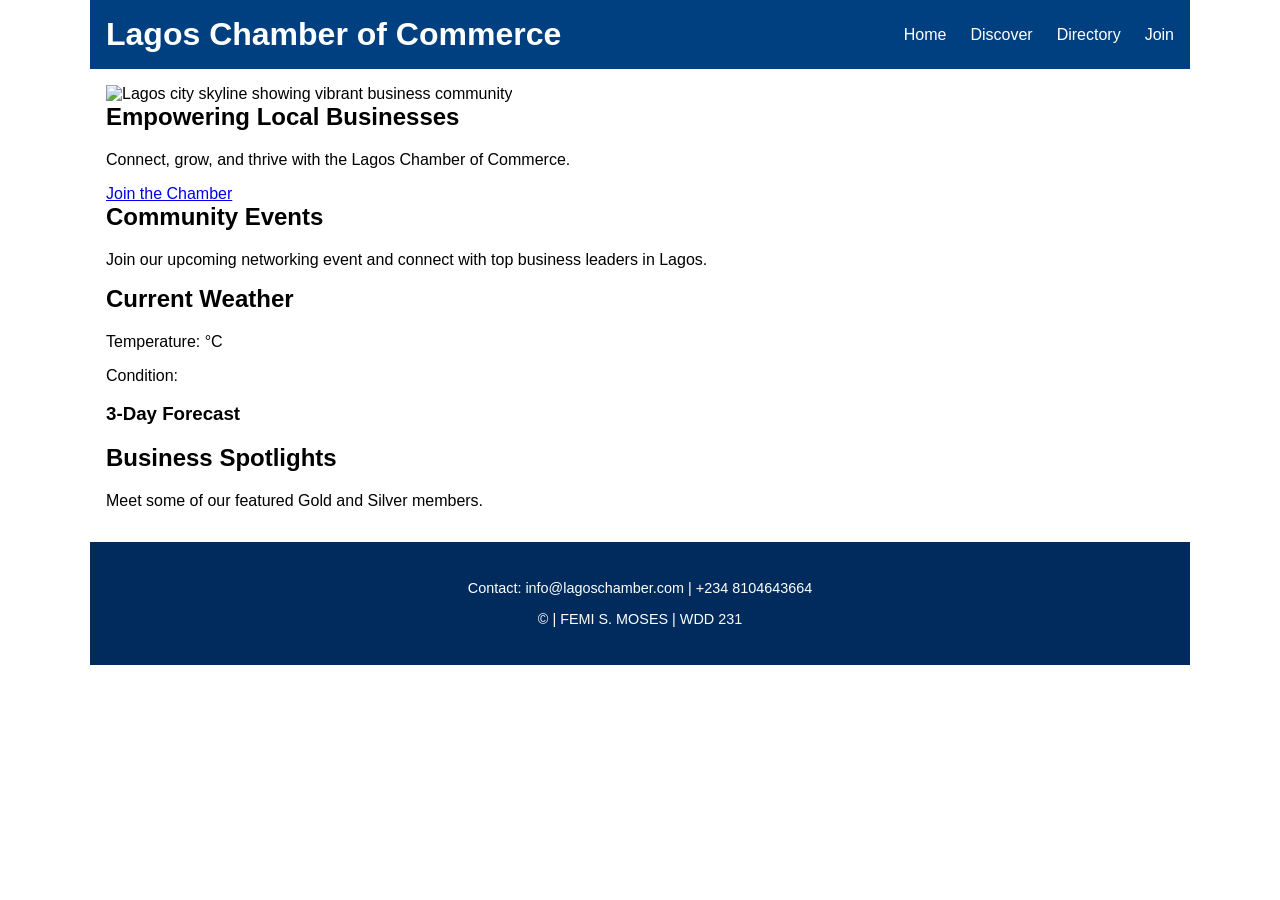
==== chamber/index.html @ e2870254 "update: index.html - Landing Page for Chamber Commerce" ====
<!DOCTYPE html>
<html lang="en">
<head>
    <meta charset="UTF-8">
    <meta name="viewport" content="width=device-width, initial-scale=1.0">

    <title>Home | Chamber of Commerce</title>

    <meta name="description" content="Welcome to the Chamber of Commerce. Discover local businesses, events, and opportunities to grow.">
    <meta name="author" content="Femi S. Moses">

    <!-- Open Graph -->
    <meta property="og:title" content="Chamber of Commerce Home Page">
    <meta property="og:description" content="Explore local businesses, weather updates, and featured members.">
    <meta property="og:image" content="https://momisam.github.io/wdd231/chamber/images/favicon.png">
    <meta property="og:url" content="https://momisam.github.io/wdd231/chamber/index.html">

    <link rel="icon" href="images/favicon.ico">

    <!-- CSS -->
    <link rel="stylesheet" href="styles/normalize.css">
    <link rel="stylesheet" href="styles/small.css">
    <link rel="stylesheet" href="styles/larger.css">

    <!-- JS -->
    <script src="scripts/index.js" defer></script>
</head>

<body>

<header>
    <h1>Lagos Chamber of Commerce</h1>
    <nav>
        <ul>
            <li><a href="index.html">Home</a></li>
            <li><a href="discover.html">Discover</a></li>
            <li><a href="directory.html">Directory</a></li>
            <li><a href="join.html">Join</a></li>
        </ul>
    </nav>
</header>

<main>

  <!-- HERO + CTA -->
  <section class="hero">
    <img src="images/hero.jpg" alt="Lagos city skyline showing vibrant business community">
    <div class="hero-text">
      <h2>Empowering Local Businesses</h2>
      <p>Connect, grow, and thrive with the Lagos Chamber of Commerce.</p>
      <a href="join.html" class="cta">Join the Chamber</a>
    </div>
  </section>

  <!-- COMMUNITY / EVENTS -->
  <section class="events">
    <h2>Community Events</h2>
    <p>Join our upcoming networking event and connect with top business leaders in Lagos.</p>
  </section>

  <!-- WEATHER -->
  <section class="weather">
    <h2>Current Weather</h2>
    <p>Temperature: <span id="temp"></span>°C</p>
    <p>Condition: <span id="desc"></span></p>

    <h3>3-Day Forecast</h3>
    <div id="forecast"></div>
  </section>

  <!-- SPOTLIGHTS -->
  <section class="spotlights">
    <h2>Business Spotlights</h2>
    <p>Meet some of our featured Gold and Silver members.</p>
    <div id="spotlight-container"></div>
  </section>

</main>

<footer>
    <p>Contact: info@lagoschamber.com | +234 8104643664</p>
    <p>&copy; <span id="year"></span> | FEMI S. MOSES | WDD 231</p>
    <p id="lastModified"></p>
</footer>

</body>
</html>
---- chamber/styles/small.css ----
/* =========================
   GLOBAL
========================= */
body {
    font-family: Arial, sans-serif;
    margin: 0;
}

/* =========================
   HEADER
========================= */
header {
    background: #004080;
    color: white;
    padding: 1rem;
}

header h1 {
    margin: 0;
}

/* NAV */
nav {
    margin-top: 1rem;
}

#menuBtn {
    background: #ffd166;
    border: none;
    padding: 0.5rem 0.7rem;
    font-size: 1.2rem;
    border-radius: 5px;
    cursor: pointer;
}

/* hidden by default */
nav ul {
    list-style: none;
    display: none;
    padding: 0;
    margin: 1rem 0 0 0;
}

nav ul.show {
    display: block;
}

nav ul li {
    margin: 0.5rem 0;
}

nav a {
    color: white;
    text-decoration: none;
}

/* ACTIVE LINK */
nav a.active {
    font-weight: bold;
    border-bottom: 2px solid white;
}

/* =========================
   MAIN
========================= */
main {
    padding: 1rem;
}

h2 {
    margin-top: 0;
}

/* VIEW BUTTONS */
.view-buttons {
    margin-bottom: 1rem;
}

.view-buttons button {
    padding: 0.5rem 1rem;
    border: none;
    background: #004080;
    color: white;
    border-radius: 5px;
    cursor: pointer;
    margin-right: 0.5rem;
}

/* =========================
   MEMBERS GRID
========================= */
#members.grid {
    display: grid;
    grid-template-columns: 1fr;
    gap: 1rem;
}

/* LIST VIEW */
#members.list {
    display: block;
}

/* =========================
   CARD
========================= */
.card {
    background: #ffffff;
    padding: 1rem;
    border-radius: 10px;
    text-align: center;
    box-shadow: 0 2px 8px rgba(0, 0, 0, 0.1);
    transition: transform 0.2s ease;
    min-height: 300px;
}

.card:hover {
    transform: translateY(-5px);
}

.card img {
    width: 100%;
    height: 150px;
    object-fit: cover;
    border-radius: 8px;
}

.card h3 {
    margin: 0.5rem 0;
    color: #004080;
}

.card p {
    margin: 0.3rem 0;
}

.card a {
    display: inline-block;
    margin-top: 0.5rem;
    color: white;
    background: #004080;
    padding: 0.5rem 1rem;
    border-radius: 5px;
    text-decoration: none;
}

/* LIST MODE STYLE */
#members.list .card {
    display: flex;
    align-items: center;
    text-align: left;
    gap: 1rem;
}

#members.list .card img {
    width: 100px;
    height: 100px;
}

/* =========================
   FOOTER
========================= */
footer {
    text-align: center;
    padding: 1.5rem;
    background-color: #002b5c;
    color: #fff;
    font-size: 0.9rem;
}
---- chamber/styles/larger.css ----
/* =========================
   DESKTOP STYLES
========================= */
@media (min-width: 768px) {

    /* CENTER CONTENT */
    body {
        max-width: 1100px;
        margin: 0 auto;
    }

    /* HEADER LAYOUT */
    header {
        display: flex;
        justify-content: space-between;
        align-items: center;
    }

    nav {
        margin-top: 0;
    }

    /* HIDE MENU BUTTON */
    #menuBtn {
        display: none;
    }

    /* SHOW NAV INLINE */
    nav ul {
        display: flex;
        gap: 1.5rem;
        margin: 0;
    }

    nav ul li {
        margin: 0;
    }

    /* HOVER EFFECT */
    nav a {
        position: relative;
    }

    nav a::after {
        content: "";
        position: absolute;
        width: 0%;
        height: 2px;
        background: #ffd166;
        left: 0;
        bottom: -4px;
        transition: 0.3s;
    }

    nav a:hover::after {
        width: 100%;
    }

    /* GRID LAYOUT */
    #members.grid {
        grid-template-columns: repeat(3, 1fr);
    }

    /* BUTTONS ALIGN */
    .view-buttons {
        display: flex;
        justify-content: flex-end;
    }
}
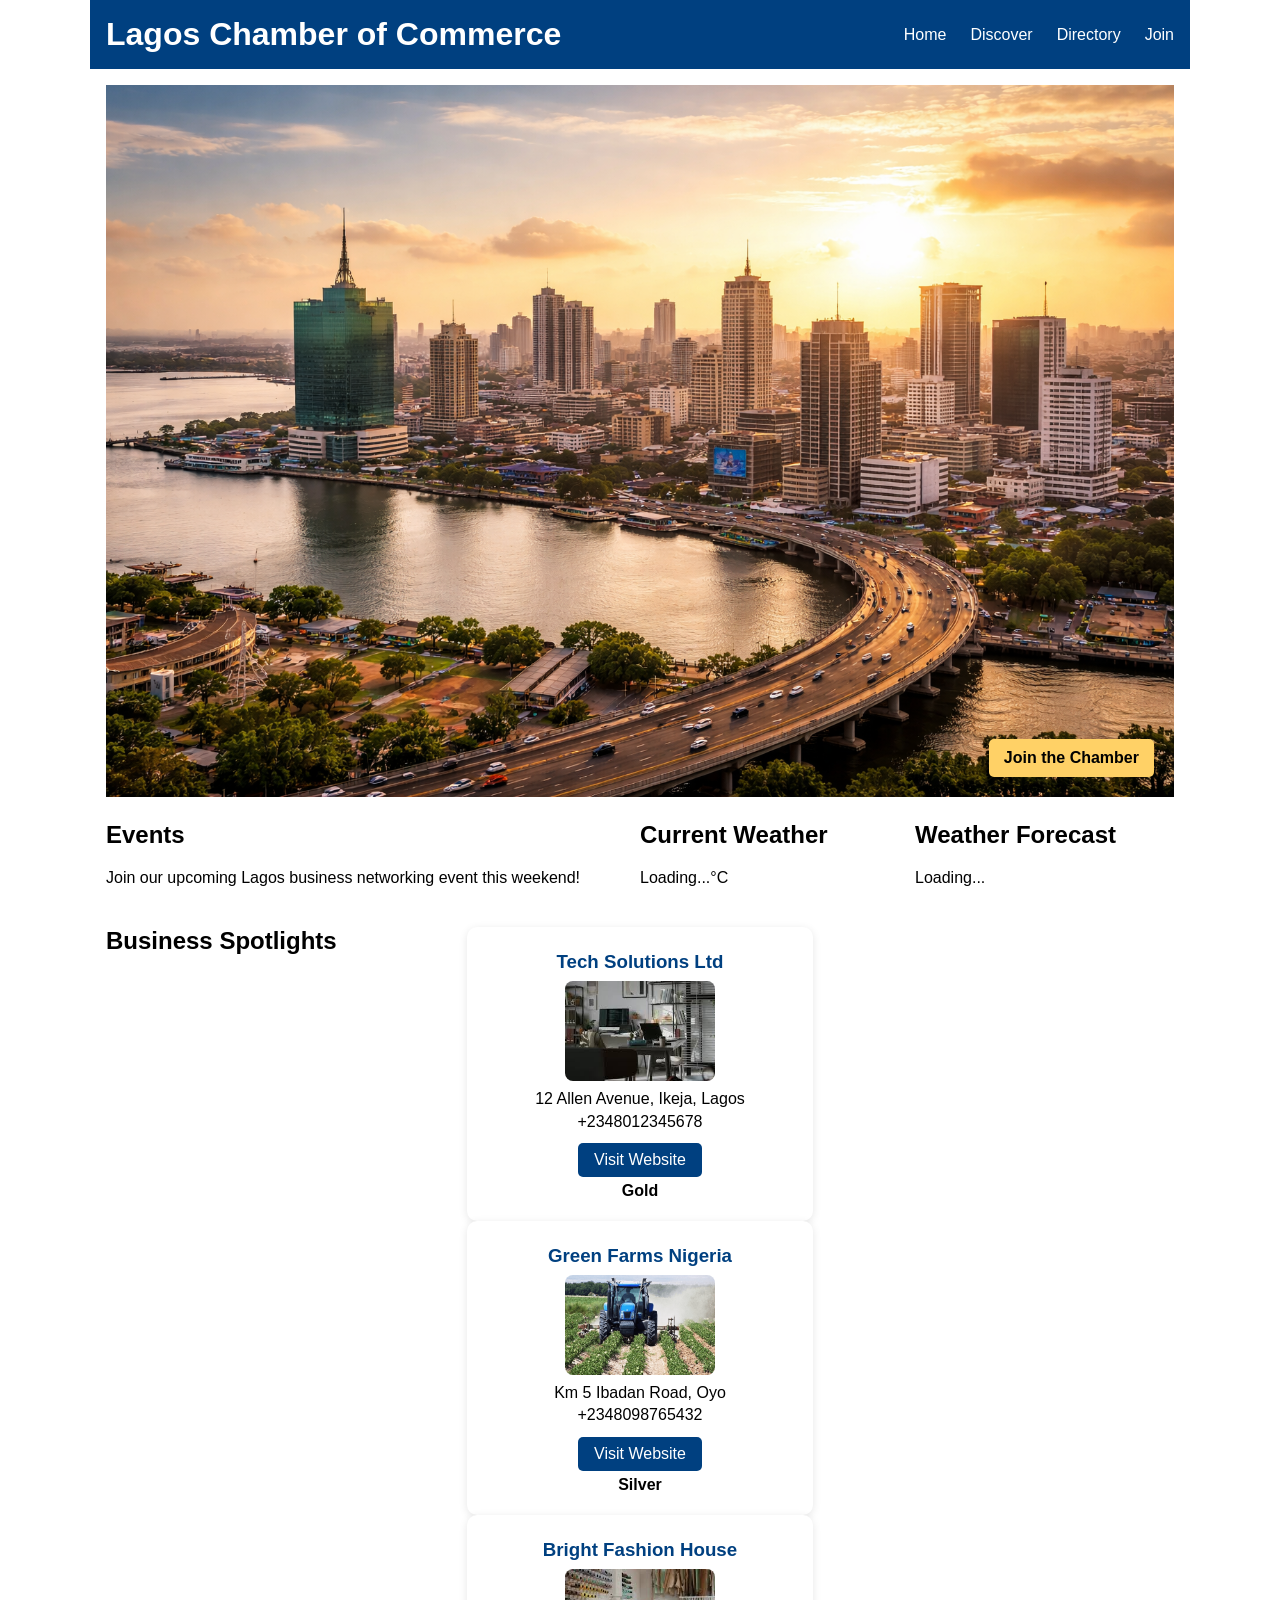
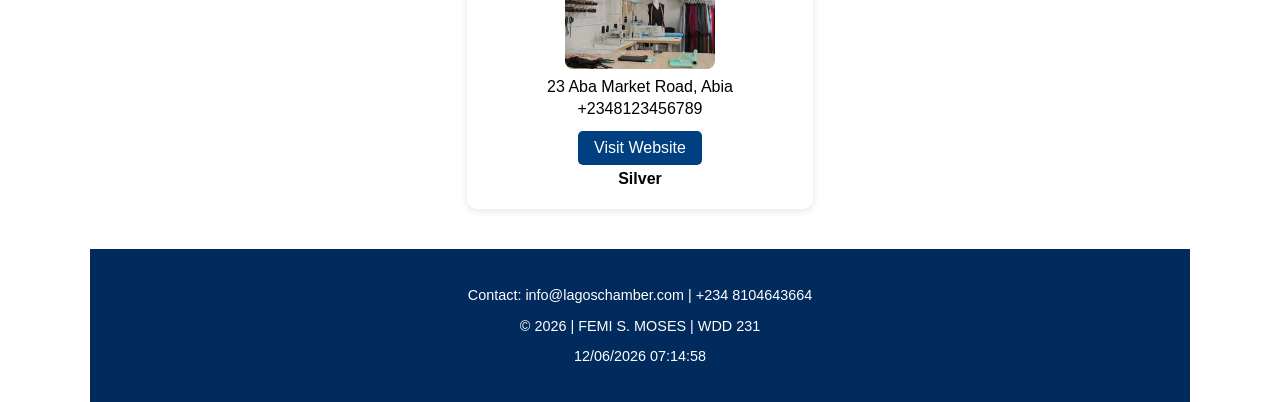
==== commit d2af83e8: "updated: weather key" ====
--- a/chamber/index.html
+++ b/chamber/index.html
@@ -1,86 +1,78 @@
 <!DOCTYPE html>
 <html lang="en">
 <head>
-    <meta charset="UTF-8">
-    <meta name="viewport" content="width=device-width, initial-scale=1.0">
+  <meta charset="UTF-8">
+  <meta name="viewport" content="width=device-width, initial-scale=1.0">
 
-    <title>Home | Chamber of Commerce</title>
+  <title>Lagos Chamber of Commerce</title>
 
-    <meta name="description" content="Welcome to the Chamber of Commerce. Discover local businesses, events, and opportunities to grow.">
-    <meta name="author" content="Femi S. Moses">
+  <meta name="description" content="Lagos Chamber of Commerce promotes local businesses, events, and networking opportunities.">
+  <meta name="author" content="Femi S. Moses">
 
-    <!-- Open Graph -->
-    <meta property="og:title" content="Chamber of Commerce Home Page">
-    <meta property="og:description" content="Explore local businesses, weather updates, and featured members.">
-    <meta property="og:image" content="https://momisam.github.io/wdd231/chamber/images/favicon.png">
-    <meta property="og:url" content="https://momisam.github.io/wdd231/chamber/index.html">
+  <link rel="icon" href="images/favicon.ico">
 
-    <link rel="icon" href="images/favicon.ico">
+  <link rel="stylesheet" href="styles/normalize.css">
+  <link rel="stylesheet" href="styles/small.css">
+  <link rel="stylesheet" href="styles/larger.css">
 
-    <!-- CSS -->
-    <link rel="stylesheet" href="styles/normalize.css">
-    <link rel="stylesheet" href="styles/small.css">
-    <link rel="stylesheet" href="styles/larger.css">
-
-    <!-- JS -->
-    <script src="scripts/index.js" defer></script>
+  <script src="scripts/index.js" defer></script>
 </head>
 
 <body>
 
 <header>
-    <h1>Lagos Chamber of Commerce</h1>
-    <nav>
-        <ul>
-            <li><a href="index.html">Home</a></li>
-            <li><a href="discover.html">Discover</a></li>
-            <li><a href="directory.html">Directory</a></li>
-            <li><a href="join.html">Join</a></li>
-        </ul>
-    </nav>
+  <h1>Lagos Chamber of Commerce</h1>
+  <nav>
+    <ul>
+      <li><a href="index.html">Home</a></li>
+      <li><a href="discover.html">Discover</a></li>
+      <li><a href="directory.html">Directory</a></li>
+      <li><a href="join.html">Join</a></li>
+    </ul>
+  </nav>
 </header>
 
 <main>
 
-  <!-- HERO + CTA -->
+  <!-- HERO -->
   <section class="hero">
-    <img src="images/hero.jpg" alt="Lagos city skyline showing vibrant business community">
-    <div class="hero-text">
-      <h2>Empowering Local Businesses</h2>
-      <p>Connect, grow, and thrive with the Lagos Chamber of Commerce.</p>
-      <a href="join.html" class="cta">Join the Chamber</a>
-    </div>
+    <img src="images/hero.jpg" alt="Lagos skyline">
+    <a href="join.html" class="cta">Join the Chamber</a>
   </section>
 
-  <!-- COMMUNITY / EVENTS -->
-  <section class="events">
-    <h2>Community Events</h2>
-    <p>Join our upcoming networking event and connect with top business leaders in Lagos.</p>
+  <!-- GRID -->
+  <section class="home-grid">
+
+    <div class="events">
+      <h2>Events</h2>
+      <p>Join our upcoming Lagos business networking event this weekend!</p>
+    </div>
+
+    <div class="current-weather">
+      <h2>Current Weather</h2>
+      <p><span id="temp"></span>°C</p>
+      <p><span id="desc"></span></p>
+    </div>
+
+    <div class="forecast">
+      <h2>Weather Forecast</h2>
+      <div id="forecast"></div>
+    </div>
+
   </section>
 
-  <!-- WEATHER -->
-  <section class="weather">
-    <h2>Current Weather</h2>
-    <p>Temperature: <span id="temp"></span>°C</p>
-    <p>Condition: <span id="desc"></span></p>
-
-    <h3>3-Day Forecast</h3>
-    <div id="forecast"></div>
-  </section>
-
-  <!-- SPOTLIGHTS -->
+  <!-- SPOTLIGHT -->
   <section class="spotlights">
     <h2>Business Spotlights</h2>
-    <p>Meet some of our featured Gold and Silver members.</p>
     <div id="spotlight-container"></div>
   </section>
 
 </main>
 
 <footer>
-    <p>Contact: info@lagoschamber.com | +234 8104643664</p>
-    <p>&copy; <span id="year"></span> | FEMI S. MOSES | WDD 231</p>
-    <p id="lastModified"></p>
+  <p>Contact: info@lagoschamber.com | +234 8104643664</p>
+  <p>&copy; <span id="year"></span> | FEMI S. MOSES | WDD 231</p>
+  <p id="lastModified"></p>
 </footer>
 
 </body>
--- a/chamber/styles/small.css
+++ b/chamber/styles/small.css
@@ -33,7 +33,6 @@
     cursor: pointer;
 }
 
-/* hidden by default */
 nav ul {
     list-style: none;
     display: none;
@@ -54,7 +53,6 @@
     text-decoration: none;
 }
 
-/* ACTIVE LINK */
 nav a.active {
     font-weight: bold;
     border-bottom: 2px solid white;
@@ -67,11 +65,42 @@
     padding: 1rem;
 }
 
+section {
+    margin-bottom: 1.5rem;
+}
+
 h2 {
     margin-top: 0;
 }
 
-/* VIEW BUTTONS */
+/* =========================
+   HERO
+========================= */
+.hero {
+    position: relative;
+}
+
+.hero img {
+    width: 100%;
+    height: auto;
+    display: block;
+}
+
+.cta {
+    position: absolute;
+    bottom: 20px;
+    right: 20px;
+    background: #ffd166;
+    color: #000;
+    padding: 10px 15px;
+    font-weight: bold;
+    border-radius: 5px;
+    text-decoration: none;
+}
+
+/* =========================
+   VIEW BUTTONS
+========================= */
 .view-buttons {
     margin-bottom: 1rem;
 }
@@ -95,13 +124,12 @@
     gap: 1rem;
 }
 
-/* LIST VIEW */
 #members.list {
     display: block;
 }
 
 /* =========================
-   CARD
+   CARD (USED FOR DIRECTORY + SPOTLIGHT)
 ========================= */
 .card {
     background: #ffffff;
@@ -110,7 +138,6 @@
     text-align: center;
     box-shadow: 0 2px 8px rgba(0, 0, 0, 0.1);
     transition: transform 0.2s ease;
-    min-height: 300px;
 }
 
 .card:hover {
@@ -119,9 +146,11 @@
 
 .card img {
     width: 100%;
-    height: 150px;
+    max-width: 150px;
+    height: 100px;
     object-fit: cover;
     border-radius: 8px;
+    margin: 0 auto;
 }
 
 .card h3 {
@@ -143,7 +172,9 @@
     text-decoration: none;
 }
 
-/* LIST MODE STYLE */
+/* =========================
+   LIST MODE
+========================= */
 #members.list .card {
     display: flex;
     align-items: center;
@@ -155,6 +186,24 @@
     width: 100px;
     height: 100px;
 }
+
+/* =========================
+   SPOTLIGHT CONTAINER
+========================= */
+.spotlights {
+    display: grid;
+    gap: 1rem;
+}
+
+.forecast-card {
+  background: #fff;
+  padding: 0.5rem;
+  margin: 0.3rem 0;
+  border-radius: 5px;
+  text-align: center;
+}
+
+
 
 /* =========================
    FOOTER
--- a/chamber/styles/larger.css
+++ b/chamber/styles/larger.css
@@ -36,7 +36,7 @@
         margin: 0;
     }
 
-    /* HOVER EFFECT */
+    /* NAV HOVER EFFECT */
     nav a {
         position: relative;
     }
@@ -56,14 +56,28 @@
         width: 100%;
     }
 
-    /* GRID LAYOUT */
+    /* DIRECTORY GRID */
     #members.grid {
         grid-template-columns: repeat(3, 1fr);
     }
 
-    /* BUTTONS ALIGN */
+    /* BUTTON ALIGN */
     .view-buttons {
         display: flex;
         justify-content: flex-end;
     }
+
+    /* HOME PAGE GRID */
+    .home-grid {
+        display: grid;
+        grid-template-columns: 2fr 1fr 1fr;
+        gap: 1rem;
+    }
+
+    /* SPOTLIGHT GRID */
+    .spotlights {
+        display: grid;
+        grid-template-columns: repeat(3, 1fr);
+        gap: 1rem;
+    }
 }
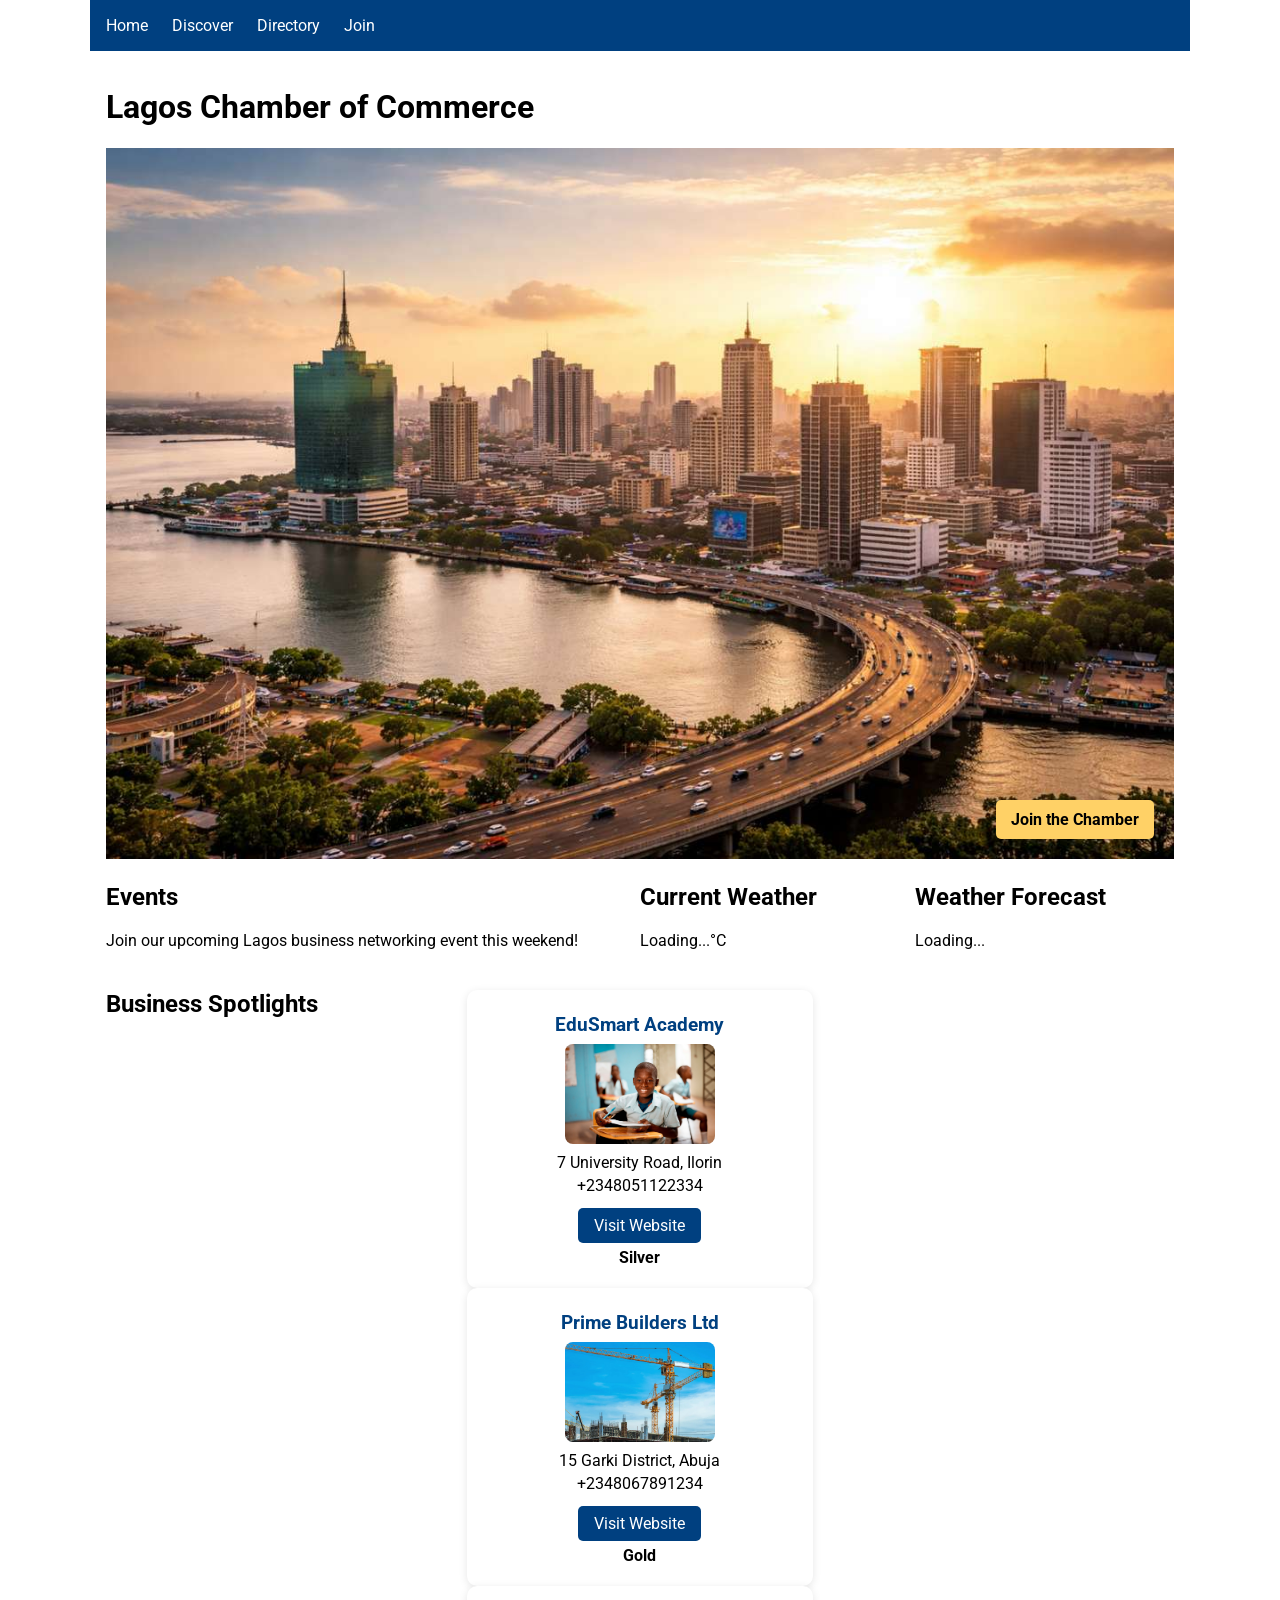
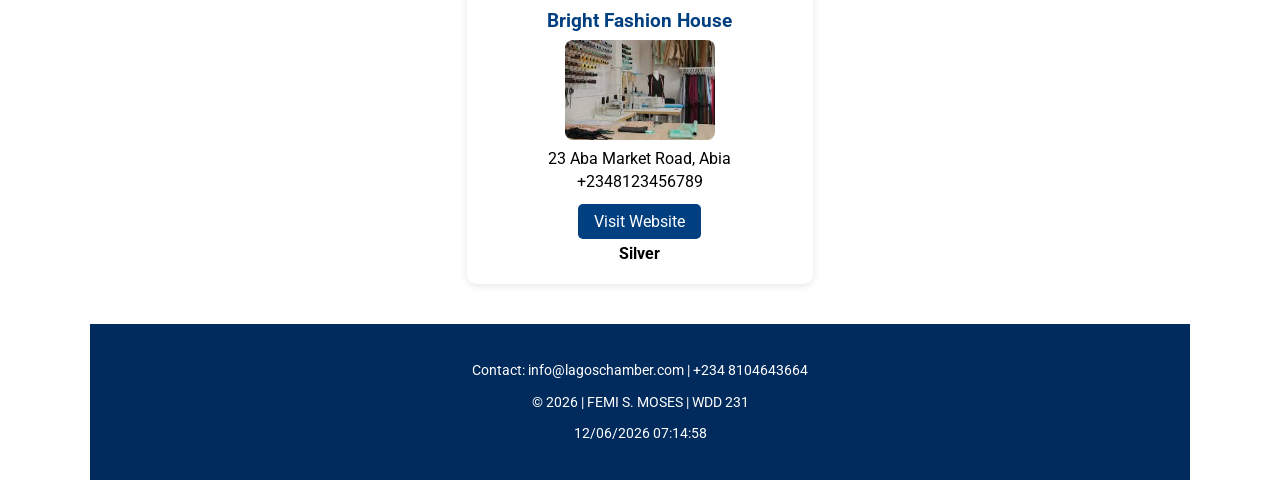
==== commit b6b4e051: "update: Audit error corrected" ====
--- a/chamber/index.html
+++ b/chamber/index.html
@@ -5,11 +5,20 @@
   <meta name="viewport" content="width=device-width, initial-scale=1.0">
 
   <title>Lagos Chamber of Commerce</title>
+  <meta property="og:title" content="Lagos Chamber of Commerce Home">
+  <meta property="og:description" content="Explore Lagos businesses, events, and opportunities with the Chamber of Commerce.">
+  <meta property="og:image" content="https://momisam.github.io/wdd231/chamber/images/hero.jpg">
+  <meta property="og:url" content="https://momisam.github.io/wdd231/chamber/index.html">
+
+  <link rel="preconnect" href="https://fonts.googleapis.com">
+  <link rel="preconnect" href="https://fonts.gstatic.com" crossorigin>
+  <link href="https://fonts.googleapis.com/css2?family=Roboto&display=swap" rel="stylesheet">
 
   <meta name="description" content="Lagos Chamber of Commerce promotes local businesses, events, and networking opportunities.">
   <meta name="author" content="Femi S. Moses">
 
   <link rel="icon" href="images/favicon.ico">
+
 
   <link rel="stylesheet" href="styles/normalize.css">
   <link rel="stylesheet" href="styles/small.css">
@@ -21,7 +30,6 @@
 <body>
 
 <header>
-  <h1>Lagos Chamber of Commerce</h1>
   <nav>
     <ul>
       <li><a href="index.html">Home</a></li>
@@ -33,7 +41,7 @@
 </header>
 
 <main>
-
+<h1>Lagos Chamber of Commerce</h1>
   <!-- HERO -->
   <section class="hero">
     <img src="images/hero.jpg" alt="Lagos skyline">
--- a/chamber/styles/small.css
+++ b/chamber/styles/small.css
@@ -2,7 +2,7 @@
    GLOBAL
 ========================= */
 body {
-    font-family: Arial, sans-serif;
+    font-family: 'Roboto', Arial, sans-serif;
     margin: 0;
 }
 
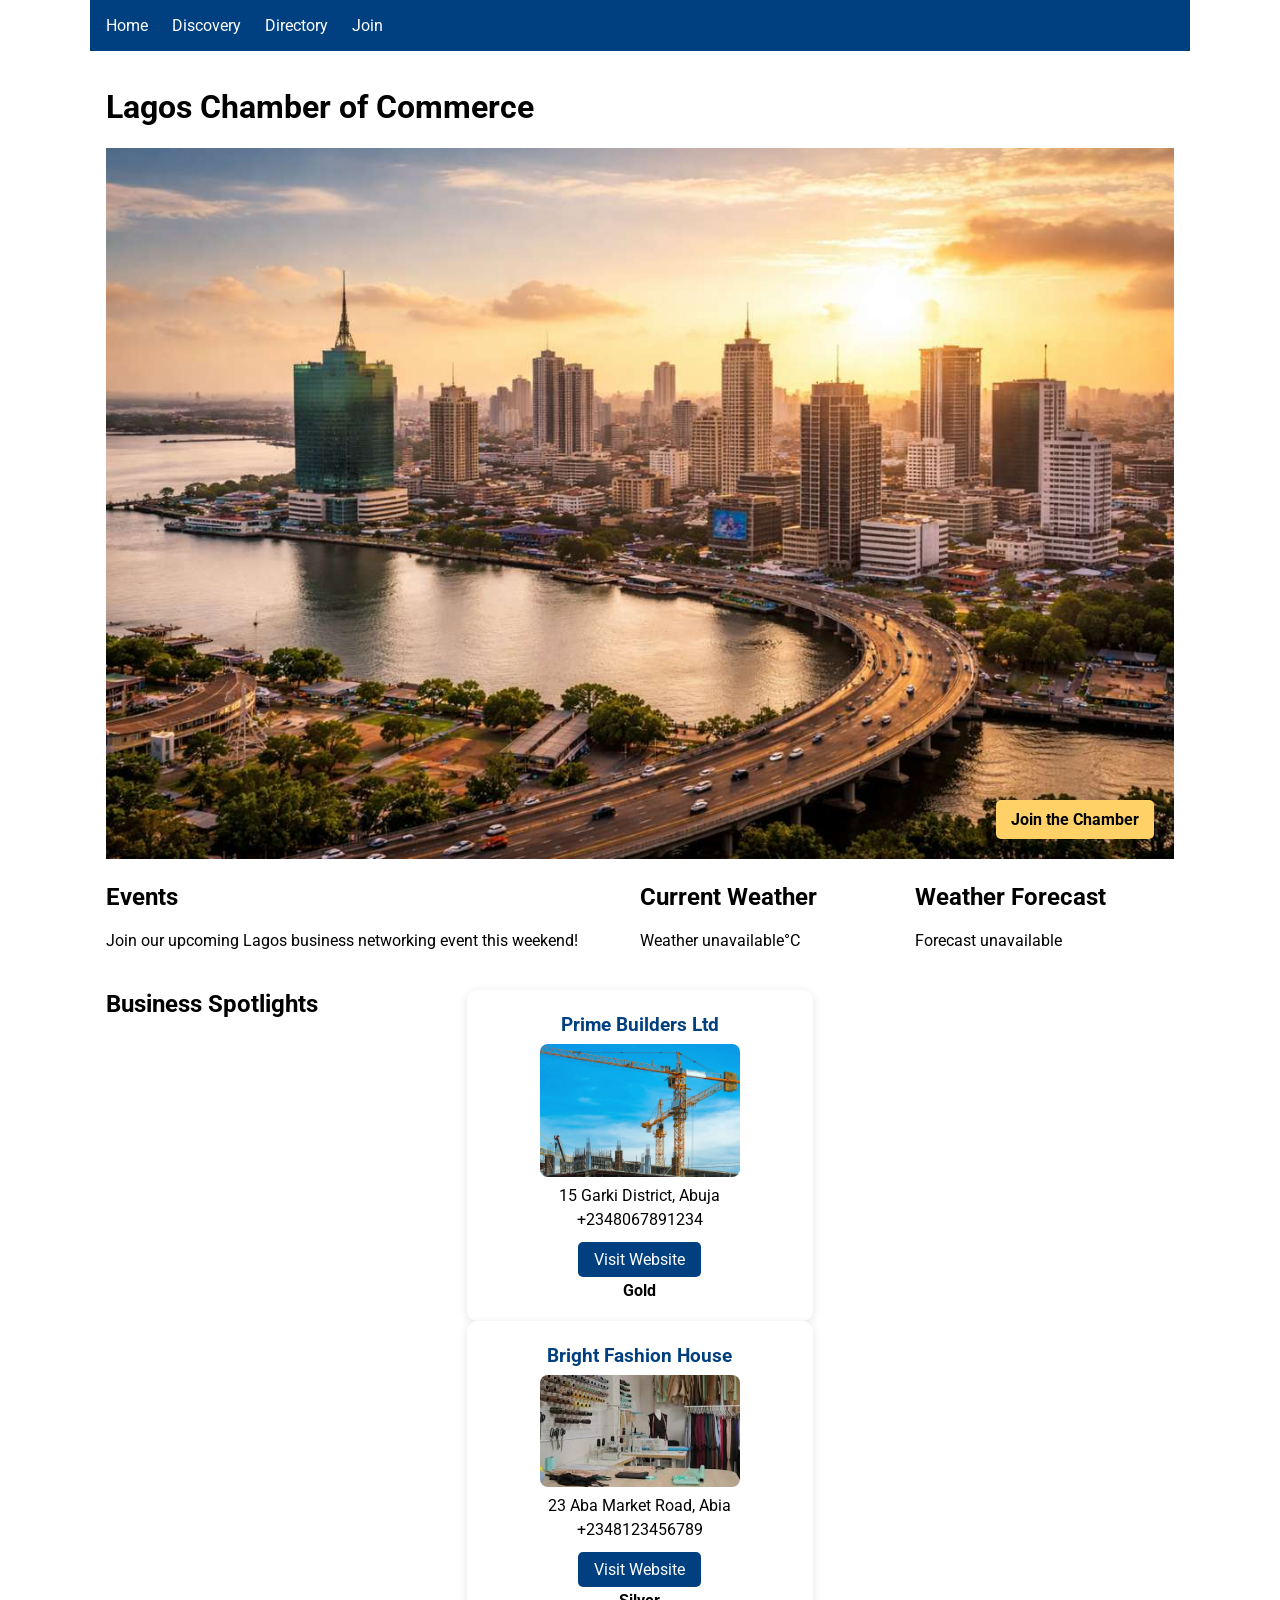
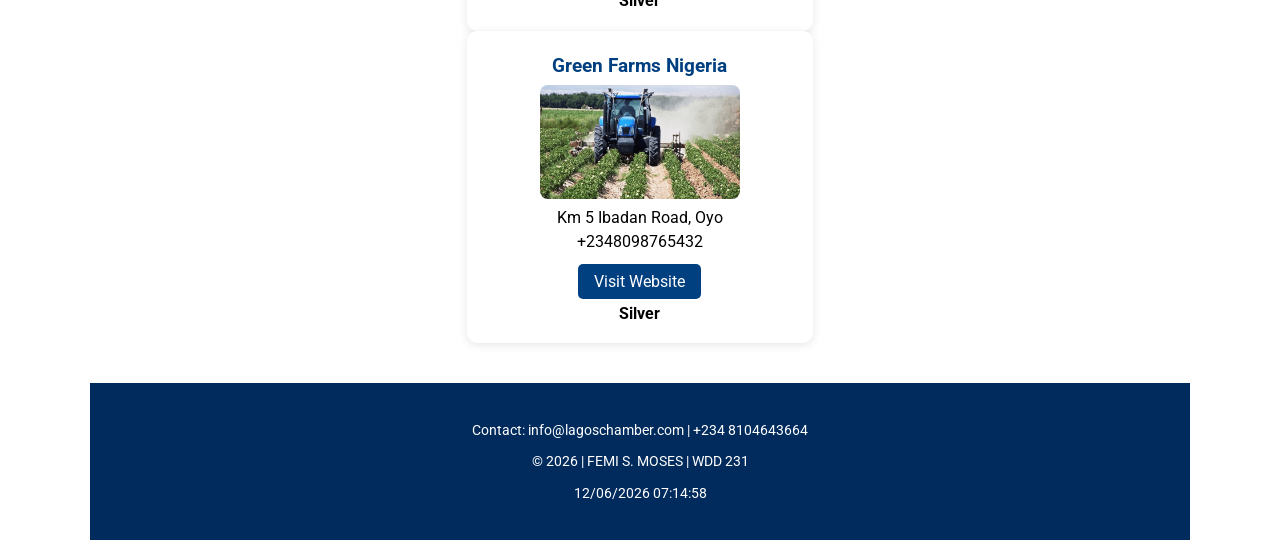
==== commit 4a2e197f: "update: chamber Lagos" ====
--- a/chamber/index.html
+++ b/chamber/index.html
@@ -33,7 +33,7 @@
   <nav>
     <ul>
       <li><a href="index.html">Home</a></li>
-      <li><a href="discover.html">Discover</a></li>
+      <li><a href="discovery.html">Discovery</a></li>
       <li><a href="directory.html">Directory</a></li>
       <li><a href="join.html">Join</a></li>
     </ul>
--- a/chamber/styles/small.css
+++ b/chamber/styles/small.css
@@ -51,6 +51,7 @@
 nav a {
     color: white;
     text-decoration: none;
+    transition: 0.3s;
 }
 
 nav a.active {
@@ -63,6 +64,8 @@
 ========================= */
 main {
     padding: 1rem;
+    max-width: 1100px;
+    margin: 0 auto;
 }
 
 section {
@@ -82,7 +85,6 @@
 
 .hero img {
     width: 100%;
-    height: auto;
     display: block;
 }
 
@@ -99,6 +101,20 @@
 }
 
 /* =========================
+   BUTTONS
+========================= */
+button {
+    font-family: inherit;
+    cursor: pointer;
+}
+
+button:focus,
+a:focus {
+    outline: 2px solid #ffd166;
+    outline-offset: 2px;
+}
+
+/* =========================
    VIEW BUTTONS
 ========================= */
 .view-buttons {
@@ -111,8 +127,6 @@
     background: #004080;
     color: white;
     border-radius: 5px;
-    cursor: pointer;
-    margin-right: 0.5rem;
 }
 
 /* =========================
@@ -129,14 +143,14 @@
 }
 
 /* =========================
-   CARD (USED FOR DIRECTORY + SPOTLIGHT)
+   CARD (UNIFIED VERSION)
 ========================= */
 .card {
-    background: #ffffff;
+    background: #fff;
     padding: 1rem;
     border-radius: 10px;
     text-align: center;
-    box-shadow: 0 2px 8px rgba(0, 0, 0, 0.1);
+    box-shadow: 0 2px 10px rgba(0,0,0,0.1);
     transition: transform 0.2s ease;
 }
 
@@ -146,11 +160,10 @@
 
 .card img {
     width: 100%;
-    max-width: 150px;
-    height: 100px;
+    max-width: 200px;
+    height: auto;
     object-fit: cover;
     border-radius: 8px;
-    margin: 0 auto;
 }
 
 .card h3 {
@@ -170,6 +183,14 @@
     padding: 0.5rem 1rem;
     border-radius: 5px;
     text-decoration: none;
+}
+
+.card button {
+    margin-top: 0.5rem;
+    background: #ffd166;
+    border: none;
+    padding: 0.5rem 1rem;
+    border-radius: 5px;
 }
 
 /* =========================
@@ -184,11 +205,10 @@
 
 #members.list .card img {
     width: 100px;
-    height: 100px;
-}
-
-/* =========================
-   SPOTLIGHT CONTAINER
+}
+
+/* =========================
+   SPOTLIGHT
 ========================= */
 .spotlights {
     display: grid;
@@ -196,14 +216,12 @@
 }
 
 .forecast-card {
-  background: #fff;
-  padding: 0.5rem;
-  margin: 0.3rem 0;
-  border-radius: 5px;
-  text-align: center;
-}
-
-
+    background: #fff;
+    padding: 0.5rem;
+    margin: 0.3rem 0;
+    border-radius: 5px;
+    text-align: center;
+}
 
 /* =========================
    FOOTER
@@ -214,4 +232,64 @@
     background-color: #002b5c;
     color: #fff;
     font-size: 0.9rem;
+}
+
+/* =========================
+   FORM
+========================= */
+form {
+    display: flex;
+    flex-direction: column;
+    gap: 1rem;
+    max-width: 600px;
+    margin: 0 auto;
+}
+
+input, select, textarea {
+    width: 100%;
+    padding: 0.6rem;
+    border-radius: 5px;
+    border: 1px solid #ccc;
+}
+
+/* =========================
+   DISCOVER GRID
+========================= */
+#discover-grid {
+    display: grid;
+    gap: 1rem;
+    grid-template-areas:
+        "card1"
+        "card2"
+        "card3"
+        "card4"
+        "card5"
+        "card6"
+        "card7"
+        "card8";
+}
+
+/* MEDIUM */
+@media (min-width: 641px) {
+    #discover-grid {
+        grid-template-areas:
+            "card1 card2"
+            "card3 card4"
+            "card5 card6"
+            "card7 card8";
+    }
+
+    #discover-grid img:hover {
+        transform: scale(1.05);
+        transition: 0.3s;
+    }
+}
+
+/* LARGE */
+@media (min-width: 1025px) {
+    #discover-grid {
+        grid-template-areas:
+            "card1 card2 card3 card4"
+            "card5 card6 card7 card8";
+    }
 }
--- a/chamber/styles/larger.css
+++ b/chamber/styles/larger.css
@@ -30,6 +30,7 @@
         display: flex;
         gap: 1.5rem;
         margin: 0;
+        align-items: center;
     }
 
     nav ul li {
@@ -49,7 +50,7 @@
         background: #ffd166;
         left: 0;
         bottom: -4px;
-        transition: 0.3s;
+        transition: width 0.3s ease;
     }
 
     nav a:hover::after {
@@ -58,7 +59,9 @@
 
     /* DIRECTORY GRID */
     #members.grid {
+        display: grid; /* FIXED */
         grid-template-columns: repeat(3, 1fr);
+        gap: 1rem;
     }
 
     /* BUTTON ALIGN */
@@ -80,4 +83,31 @@
         grid-template-columns: repeat(3, 1fr);
         gap: 1rem;
     }
+}
+
+/* =========================
+   JOIN PAGE LAYOUT
+========================= */
+
+/* MOBILE FIRST */
+.layout {
+    display: flex;
+    flex-direction: column; /* FIXED */
+    gap: 2rem;
+}
+
+form {
+    flex: 1;
+}
+
+.cards {
+    flex: 1;
+}
+
+/* DESKTOP JOIN FIX */
+@media (min-width: 768px) {
+    .layout {
+        flex-direction: row; /* SWITCH TO ROW */
+        align-items: flex-start;
+    }
 }
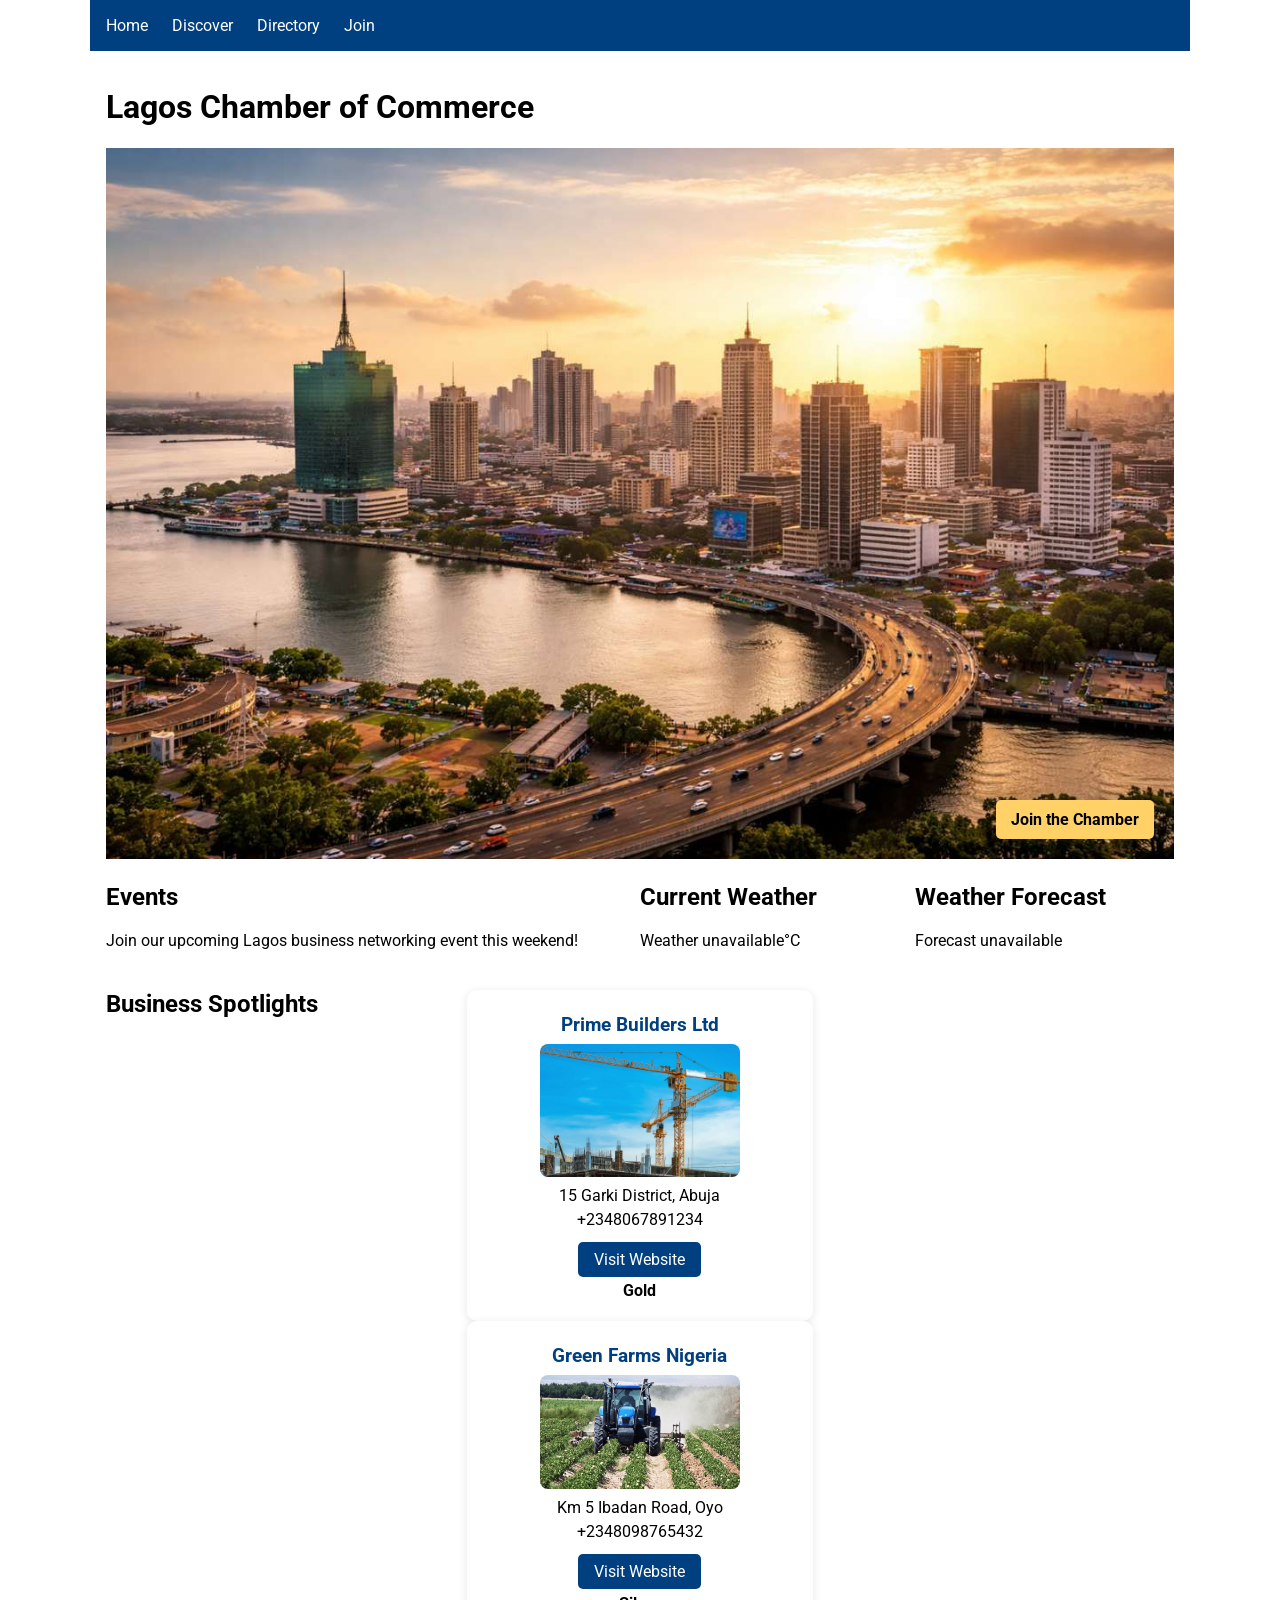
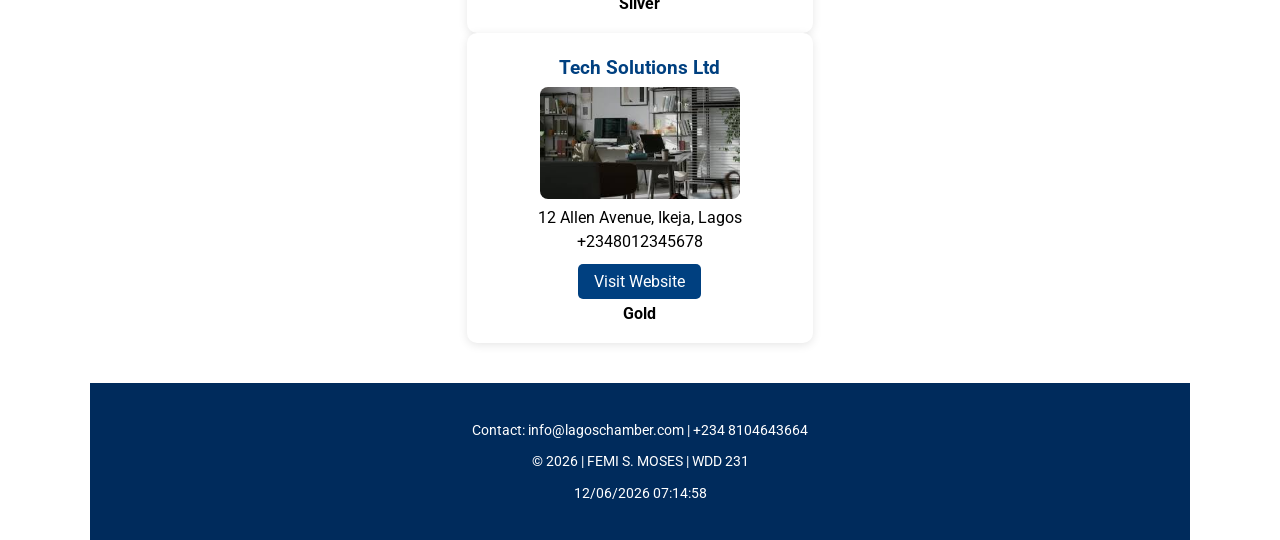
==== commit d6c14ed5: "correction of name: discover.html" ====
--- a/chamber/index.html
+++ b/chamber/index.html
@@ -33,7 +33,7 @@
   <nav>
     <ul>
       <li><a href="index.html">Home</a></li>
-      <li><a href="discovery.html">Discovery</a></li>
+      <li><a href="discover.html">Discover</a></li>
       <li><a href="directory.html">Directory</a></li>
       <li><a href="join.html">Join</a></li>
     </ul>
